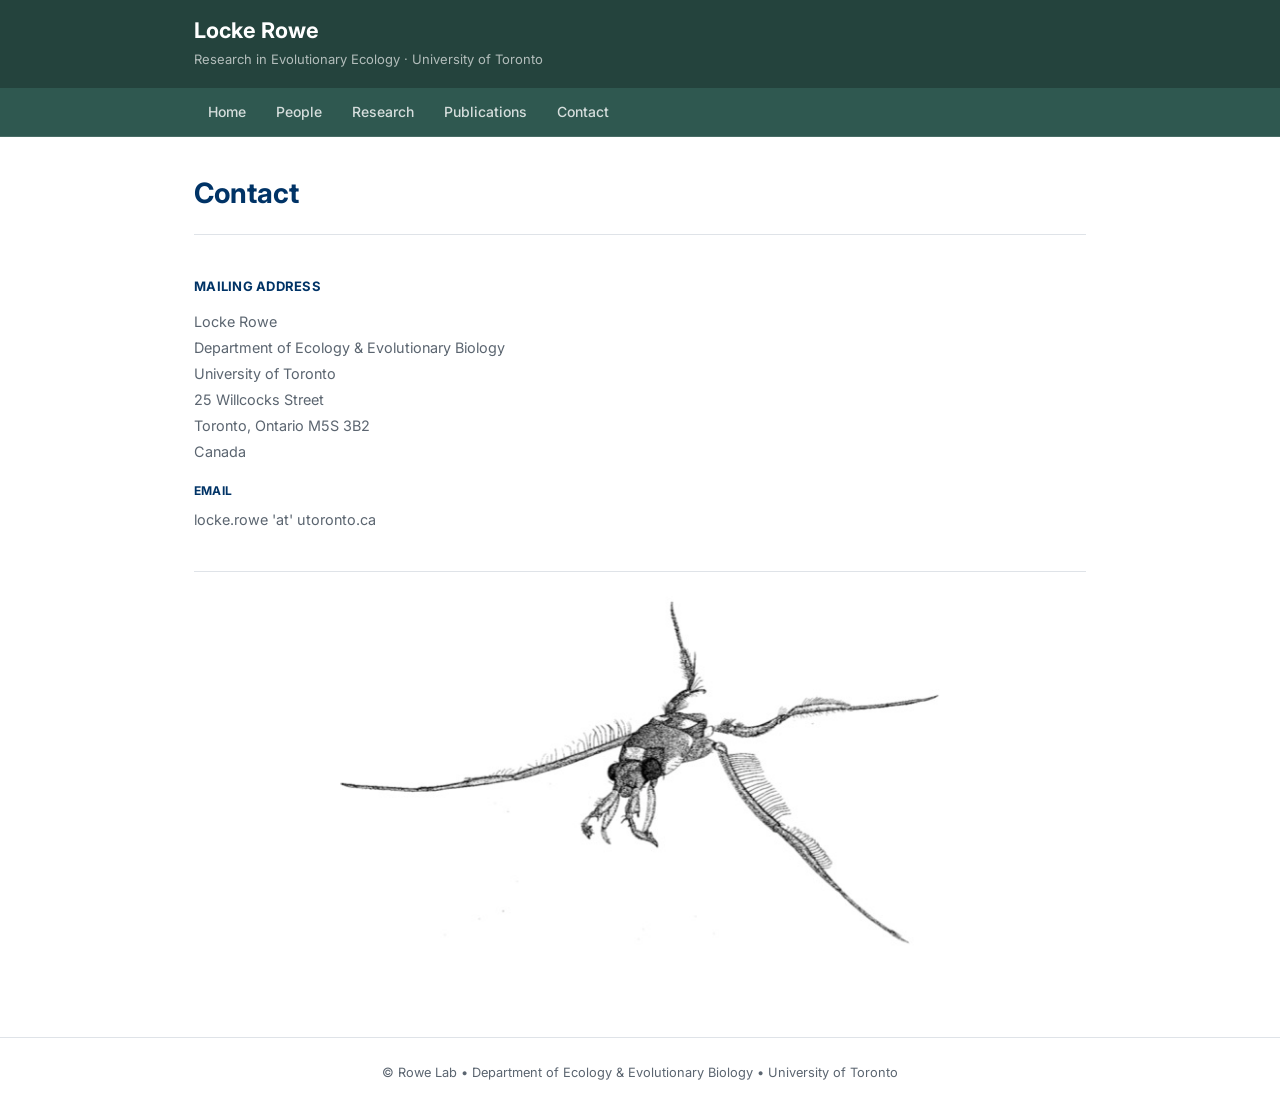
==== contact/index.html @ 4e77f3b2 "FOOTER" ====
<!DOCTYPE html>
<html lang="en">
<head>
    <meta charset="UTF-8">
    <meta name="viewport" content="width=device-width, initial-scale=1.0">
    <meta name="description" content="Contact information for Locke Rowe, Department of Ecology & Evolutionary Biology, University of Toronto.">
    <title>Contact – Locke Rowe</title>
    <link rel="icon" type="image/png" sizes="32x32" href="/images/favicon/favicon-32.png">
    <link rel="icon" type="image/png" sizes="16x16" href="/images/favicon/favicon-16.png">
    <link rel="apple-touch-icon" sizes="180x180" href="/images/favicon/apple-touch-icon.png">
    <link rel="stylesheet" href="/css/style.css">
</head>
<body>

    <!-- ===== Site Header ===== -->
    <div id="site-header"></div>

    <!-- ===== Primary Navigation ===== -->
    <div id="site-nav"></div>

    <!-- ===== Main ===== -->
    <main class="site-main">
        <div class="site-wrapper">

            <div class="page-header">
                <h1 class="page-title">Contact</h1>
            </div>

            <div class="entry-content">

                <div class="contact-info">

                    <!--
                        Note for Locke: the live WordPress site (rowe.eeb.utoronto.ca/contact/) lists
                        the lab's postal code as M6G 2P1, which does not look right for the Earth
                        Sciences Centre. The mailing address below (25 Willcocks St., M5S 3B2) matches
                        the live site and is consistent. The office/lab block uses 33 Willcocks Street,
                        M5S 3B3, matching this repo's prior draft rather than the suspect M6G code.
                        Please confirm the correct office/lab postal code before this goes live.
                    -->

                    <div class="contact-card">
                        <h3>Mailing Address</h3>
                        <address>
                            Locke Rowe<br>
                            Department of Ecology &amp; Evolutionary Biology<br>
                            University of Toronto<br>
                            25 Willcocks Street<br>
                            Toronto, Ontario M5S 3B2<br>
                            Canada
                        </address>
                        <h4>Email</h4>
                        <p>locke.rowe 'at' utoronto.ca</p>
                    </div>

                    <img src="/images/Rr3.jpg" alt="Line illustration of a water strider" class="contact-illustration">

                </div><!-- .contact-info -->

            </div><!-- .entry-content -->

        </div><!-- .site-wrapper -->
    </main>

    <!-- ===== Site Footer ===== -->
    <div id="site-footer"></div>

    <script src="/js/components-v3.js"></script>
</body>
</html>
---- css/style.css ----
/* ==========================================================================
   Rowe Lab – Research in Evolutionary Ecology
   Modernized academic style, closely modelled on schluter lab site
   ========================================================================== */

/* ---------- Google Fonts ---------- */
@import url('https://fonts.googleapis.com/css2?family=Inter:wght@400;500;600;700&display=swap');

/* ---------- Design Tokens ---------- */
:root {
    --color-nav-bg:       #24433D;
    --color-nav-bg-light: #2F5850;
    --color-primary:      #003366;
    --color-link:         #3D6EA5;
    --color-link-hover:   #1F4C7A;
    --color-text:         #24292E;
    --color-text-muted:   #5B6570;
    --color-bg:           #FFFFFF;
    --color-surface:      #FAFBFC;
    --color-border:       #DFE3E8;
    --font-sans:          'Inter', system-ui, -apple-system, sans-serif;
    --transition:         0.15s ease;
}

/* ---------- Reset & Base ---------- */
*, *::before, *::after {
    box-sizing: border-box;
    margin: 0;
    padding: 0;
}

html {
    font-size: 16px;
    scroll-behavior: smooth;
    -webkit-font-smoothing: antialiased;
}

body {
    font-family: var(--font-sans);
    font-size: 1rem;
    line-height: 1.7;
    color: var(--color-text);
    background: var(--color-bg);
}

a {
    color: var(--color-link);
    text-decoration: none;
    transition: color var(--transition);
}

a:hover {
    color: var(--color-link-hover);
    text-decoration: underline;
}

img {
    max-width: 100%;
    height: auto;
    display: block;
}

.home-inline-photo {
    width: 100%;
    height: auto;
    margin: 8px auto 24px;
}

.home-inline-photo-sm {
    width: 56%;
}

.home-figure {
    max-width: 760px;
    margin: 8px 0 24px;
    text-align: center;
}

.home-figure .home-inline-photo,
.home-figure .home-inline-photo-sm {
    margin: 0 auto;
}

.home-figure-caption {
    width: 70%;
    font-size: 0.8rem;
    color: #666;
    margin: 6px auto 0;
}

.home-figure-caption-sm {
    width: 56%;
}

.contact-illustration {
    max-width: 600px;
    width: 100%;
    height: auto;
    margin: 24px auto 24px;
}

/* ---------- Layout Wrapper ---------- */
.site-wrapper {
    max-width: 940px;
    margin: 0 auto;
    padding: 0 24px;
}

/* ---------- Site Header + Nav (styled as one navbar, like the reference site) ---------- */
.site-header {
    background: var(--color-nav-bg);
    padding: 18px 0;
}

.site-header .site-wrapper {
    display: flex;
    align-items: baseline;
    justify-content: space-between;
    flex-wrap: wrap;
    gap: 6px;
}

.site-branding {
    color: #fff;
}

.site-title {
    font-size: 1.35rem;
    font-weight: 700;
    color: #fff;
    text-decoration: none;
    display: block;
    line-height: 1.2;
}

.site-title:hover {
    color: rgba(255,255,255,.8);
    text-decoration: none;
}

.site-description {
    font-size: 0.8125rem;
    color: rgba(255,255,255,.65);
    margin-top: 4px;
}

/* ---------- Primary Navigation ---------- */
.primary-nav {
    background: var(--color-nav-bg-light);
    border-bottom: 1px solid rgba(255,255,255,.12);
}

.primary-nav .site-wrapper {
    padding-top: 0;
    padding-bottom: 0;
}

.primary-nav ul {
    list-style: none;
    display: flex;
    flex-wrap: wrap;
    margin: 0;
    padding: 0;
    gap: 2px;
}

.primary-nav ul li a {
    display: block;
    color: rgba(255,255,255,.8);
    font-size: 0.875rem;
    font-weight: 500;
    padding: 12px 14px;
    text-decoration: none;
    transition: color var(--transition), background var(--transition);
}

.primary-nav ul li a:hover,
.primary-nav ul li a.active {
    color: #fff;
    background: rgba(255,255,255,.08);
    text-decoration: none;
}

/* ---------- Main Content Area ---------- */
.site-main {
    padding: 40px 0 64px;
    min-height: calc(100vh - 160px);
}

/* ---------- Page / Entry Styling ---------- */
.page-header {
    margin-bottom: 24px;
}

.page-title {
    font-size: 1.75rem;
    color: var(--color-primary);
    font-weight: 700;
    line-height: 1.2;
}

.entry-content h2 {
    font-size: 1.2rem;
    font-weight: 700;
    color: var(--color-primary);
    margin: 32px 0 12px;
}

.entry-content h3 {
    font-size: 1rem;
    color: var(--color-text);
    margin: 18px 0 6px;
    font-weight: 600;
}

.entry-content p {
    margin-bottom: 16px;
    color: var(--color-text);
    max-width: 760px;
}

.entry-content ul,
.entry-content ol {
    margin: 0 0 16px 24px;
}

.entry-content li {
    margin-bottom: 6px;
}

/* ---------- People Page ---------- */
.people-section-title {
    font-size: 1.2rem;
    font-weight: 700;
    color: var(--color-primary);
    margin: 40px 0 12px;
    border-top: 1px solid var(--color-border);
    padding-top: 24px;
}

.entry-content > .people-section-title:first-of-type,
.people-intro-text .people-section-title {
    margin-top: 0;
    border-top: none;
    padding-top: 0;
}

.alumni-list {
    list-style: none;
    padding: 0;
    margin: 0;
    columns: 3;
    column-gap: 32px;
}

.alumni-list.single-column {
    columns: 1;
}

.alumni-list li {
    font-size: 0.875rem;
    padding: 3.5px 0;
    break-inside: avoid;
    color: var(--color-text-muted);
}

.alumni-list:not(.single-column) li {
    padding: 1.75px 0;
}

.alumni-list li strong {
    color: var(--color-text);
    font-weight: 500;
}

/* ---------- Publications Page ---------- */
.pub-year-group {
    margin-bottom: 28px;
}

.pub-year {
    font-size: 0.95rem;
    font-weight: 700;
    color: var(--color-primary);
    margin-bottom: 10px;
}

.pub-list {
    list-style: none;
    padding: 0;
    display: flex;
    flex-direction: column;
    gap: 0;
}

.pub-list li {
    font-size: 0.9rem;
    padding: 10px 0;
    position: relative;
    line-height: 1.6;
    background: none;
    border: none;
    border-bottom: 1px solid var(--color-border);
    border-radius: 0;
    box-shadow: none;
    transition: none;
}

.pub-list li:hover {
    box-shadow: none;
    transform: none;
}

.pub-list li .pub-journal {
    font-style: italic;
    color: var(--color-text-muted);
}

/* ---------- Teaching Page ---------- */
.course-list {
    list-style: none;
    padding: 0;
    display: flex;
    flex-direction: column;
    gap: 0;
}

.course-item {
    border: none;
    border-bottom: 1px solid var(--color-border);
    border-radius: 0;
    padding: 18px 0;
    background: none;
    transition: none;
}

.course-item:hover {
    box-shadow: none;
    transform: none;
}

.course-item h3 {
    font-size: 1rem;
    font-weight: 600;
    color: var(--color-primary);
    margin-bottom: 4px;
    line-height: 1.3;
}

.course-item .course-code {
    font-size: 0.75rem;
    color: var(--color-text-muted);
    margin-bottom: 8px;
    font-weight: 600;
    text-transform: uppercase;
    letter-spacing: 0.04em;
    display: inline-block;
    background: none;
    padding: 0;
    border-radius: 0;
}

.course-item p {
    font-size: 0.875rem;
    color: var(--color-text-muted);
    line-height: 1.6;
}

/* ---------- Contact Page ---------- */
.contact-info {
    margin-top: 12px;
    border-top: 1px solid var(--color-border);
}

.contact-card {
    background: none;
    border: none;
    border-bottom: 1px solid var(--color-border);
    border-radius: 0;
    padding: 22px 0;
    box-shadow: none;
    transition: none;
}

.contact-card:hover {
    box-shadow: none;
    transform: none;
}

.contact-card h3 {
    font-size: 0.8125rem;
    font-weight: 700;
    color: var(--color-primary);
    margin-bottom: 12px;
    letter-spacing: 0.02em;
    text-transform: uppercase;
}

.contact-card h4 {
    font-size: 0.75rem;
    font-weight: 700;
    color: var(--color-primary);
    margin: 16px 0 6px;
    letter-spacing: 0.02em;
    text-transform: uppercase;
}

.contact-card p,
.contact-card address {
    font-size: 0.9rem;
    font-style: normal;
    line-height: 1.8;
    color: var(--color-text-muted);
}

.contact-card a {
    color: var(--color-link);
    font-weight: 500;
}

.contact-card a:hover {
    color: var(--color-link-hover);
}

.contact-card ul {
    list-style: none;
    padding: 0;
}

.contact-card ul li {
    margin-bottom: 10px;
}

.people-intro {
    display: flex;
    align-items: flex-end;
    justify-content: space-between;
    gap: 24px;
}

.people-intro-text {
    flex: 1;
}

.rowe-portrait {
    width: 220px;
    height: auto;
    flex-shrink: 0;
    margin: 0;
}

/* ---------- Site Footer ---------- */
.site-footer {
    background: var(--color-bg);
    border-top: 1px solid var(--color-border);
    color: var(--color-text-muted);
    font-size: 0.8rem;
    text-align: center;
    padding: 24px 0;
}

.site-footer a {
    color: var(--color-text-muted);
    transition: color var(--transition);
}

.site-footer a:hover {
    color: var(--color-primary);
    text-decoration: underline;
}

.footer-inner {
    display: flex;
    flex-direction: column;
    align-items: center;
    gap: 6px;
}

/* ---------- Utility ---------- */
.text-muted {
    color: var(--color-text-muted);
    font-size: 0.875rem;
}

/* ---------- Responsive ---------- */
@media (max-width: 768px) {
    .alumni-list {
        columns: 1;
    }

    .site-main {
        padding: 28px 0 48px;
    }
}

@media (max-width: 600px) {
    .primary-nav ul li a {
        padding: 10px 10px;
        font-size: 0.8125rem;
    }

    .section-title {
        font-size: 1.1rem;
    }

    .page-title {
        font-size: 1.5rem;
    }
}
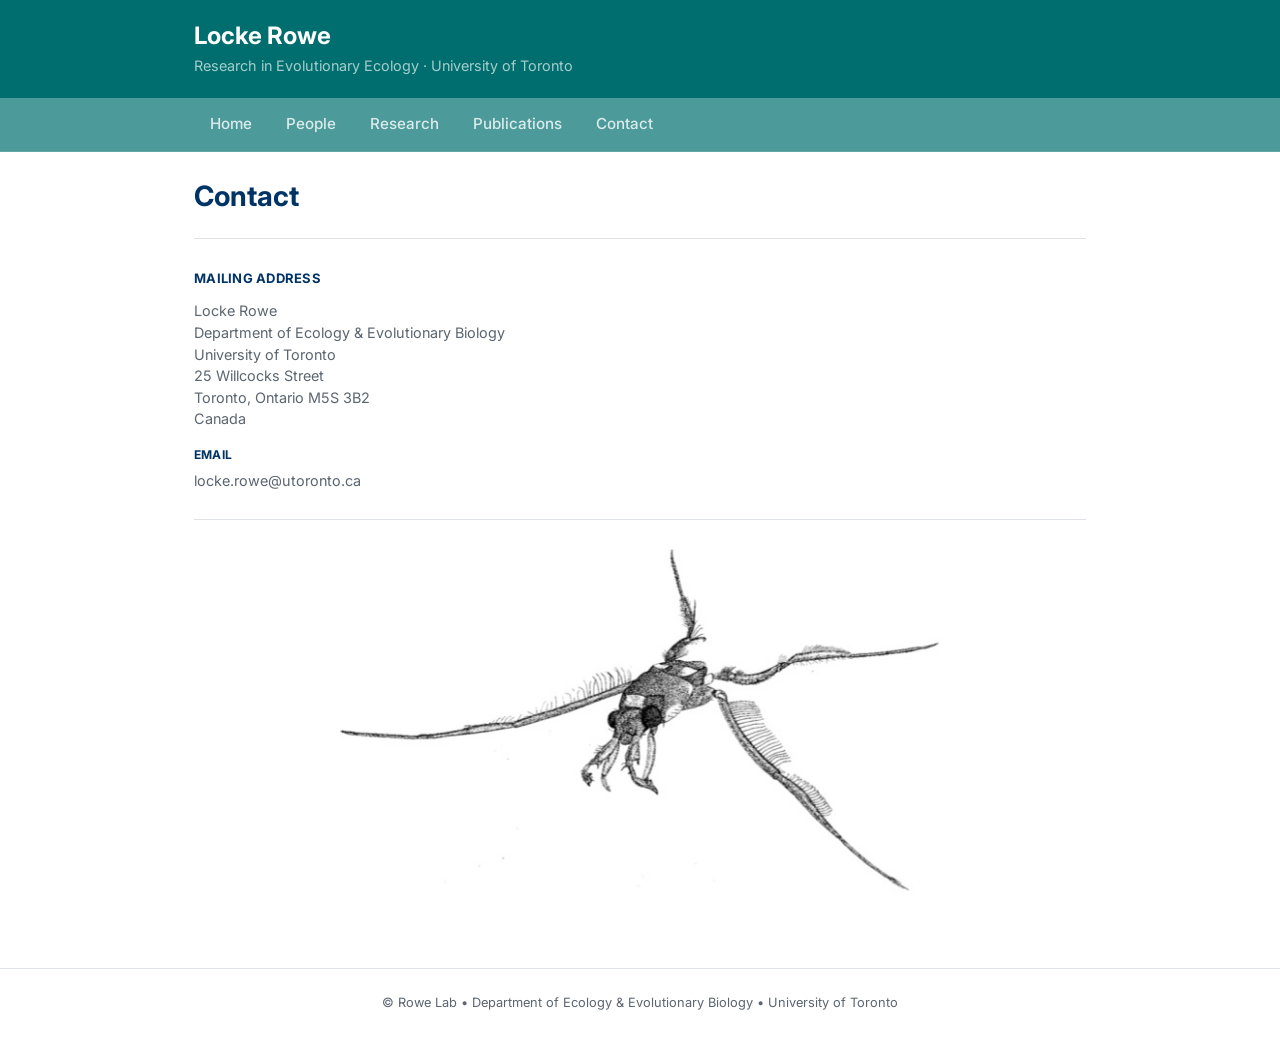
==== commit 0ca3b48a: "Update index.html" ====
--- a/contact/index.html
+++ b/contact/index.html
@@ -30,15 +30,6 @@
 
                 <div class="contact-info">
 
-                    <!--
-                        Note for Locke: the live WordPress site (rowe.eeb.utoronto.ca/contact/) lists
-                        the lab's postal code as M6G 2P1, which does not look right for the Earth
-                        Sciences Centre. The mailing address below (25 Willcocks St., M5S 3B2) matches
-                        the live site and is consistent. The office/lab block uses 33 Willcocks Street,
-                        M5S 3B3, matching this repo's prior draft rather than the suspect M6G code.
-                        Please confirm the correct office/lab postal code before this goes live.
-                    -->
-
                     <div class="contact-card">
                         <h3>Mailing Address</h3>
                         <address>
@@ -50,7 +41,7 @@
                             Canada
                         </address>
                         <h4>Email</h4>
-                        <p>locke.rowe 'at' utoronto.ca</p>
+                        <p>locke.rowe@utoronto.ca</p>
                     </div>
 
                     <img src="/images/Rr3.jpg" alt="Line illustration of a water strider" class="contact-illustration">
--- a/css/style.css
+++ b/css/style.css
@@ -8,8 +8,8 @@
 
 /* ---------- Design Tokens ---------- */
 :root {
-    --color-nav-bg:       #24433D;
-    --color-nav-bg-light: #2F5850;
+    --color-nav-bg:       #006e6e;
+    --color-nav-bg-light: #4D9A9A;
     --color-primary:      #003366;
     --color-link:         #3D6EA5;
     --color-link-hover:   #1F4C7A;
@@ -38,7 +38,7 @@
 body {
     font-family: var(--font-sans);
     font-size: 1rem;
-    line-height: 1.7;
+    line-height: 1.5;
     color: var(--color-text);
     background: var(--color-bg);
 }
@@ -63,7 +63,11 @@
 .home-inline-photo {
     width: 100%;
     height: auto;
-    margin: 8px auto 24px;
+    margin: 0 auto 24px;
+}
+
+.home-biomon-figure {
+    padding-top: 22px;
 }
 
 .home-inline-photo-sm {
@@ -72,7 +76,8 @@
 
 .home-figure {
     max-width: 760px;
-    margin: 8px 0 24px;
+    margin: 0 0 24px;
+    padding-top: 22px;
     text-align: center;
 }
 
@@ -109,7 +114,7 @@
 /* ---------- Site Header + Nav (styled as one navbar, like the reference site) ---------- */
 .site-header {
     background: var(--color-nav-bg);
-    padding: 18px 0;
+    padding: 22px 0;
 }
 
 .site-header .site-wrapper {
@@ -125,7 +130,7 @@
 }
 
 .site-title {
-    font-size: 1.35rem;
+    font-size: 1.5rem;
     font-weight: 700;
     color: #fff;
     text-decoration: none;
@@ -139,7 +144,7 @@
 }
 
 .site-description {
-    font-size: 0.8125rem;
+    font-size: 0.9rem;
     color: rgba(255,255,255,.65);
     margin-top: 4px;
 }
@@ -167,9 +172,9 @@
 .primary-nav ul li a {
     display: block;
     color: rgba(255,255,255,.8);
-    font-size: 0.875rem;
+    font-size: 0.95rem;
     font-weight: 500;
-    padding: 12px 14px;
+    padding: 15px 16px;
     text-decoration: none;
     transition: color var(--transition), background var(--transition);
 }
@@ -183,7 +188,7 @@
 
 /* ---------- Main Content Area ---------- */
 .site-main {
-    padding: 40px 0 64px;
+    padding: 28px 0 48px;
     min-height: calc(100vh - 160px);
 }
 
@@ -203,29 +208,29 @@
     font-size: 1.2rem;
     font-weight: 700;
     color: var(--color-primary);
-    margin: 32px 0 12px;
+    margin: 22px 0 8px;
 }
 
 .entry-content h3 {
     font-size: 1rem;
     color: var(--color-text);
-    margin: 18px 0 6px;
+    margin: 14px 0 4px;
     font-weight: 600;
 }
 
 .entry-content p {
-    margin-bottom: 16px;
+    margin-bottom: 11px;
     color: var(--color-text);
     max-width: 760px;
 }
 
 .entry-content ul,
 .entry-content ol {
-    margin: 0 0 16px 24px;
+    margin: 0 0 11px 24px;
 }
 
 .entry-content li {
-    margin-bottom: 6px;
+    margin-bottom: 3px;
 }
 
 /* ---------- People Page ---------- */
@@ -233,12 +238,11 @@
     font-size: 1.2rem;
     font-weight: 700;
     color: var(--color-primary);
-    margin: 40px 0 12px;
+    margin: 28px 0 8px;
     border-top: 1px solid var(--color-border);
-    padding-top: 24px;
-}
-
-.entry-content > .people-section-title:first-of-type,
+    padding-top: 16px;
+}
+
 .people-intro-text .people-section-title {
     margin-top: 0;
     border-top: none;
@@ -259,13 +263,13 @@
 
 .alumni-list li {
     font-size: 0.875rem;
-    padding: 3.5px 0;
+    padding: 2px 0;
     break-inside: avoid;
     color: var(--color-text-muted);
 }
 
 .alumni-list:not(.single-column) li {
-    padding: 1.75px 0;
+    padding: 1px 0;
 }
 
 .alumni-list li strong {
@@ -275,7 +279,7 @@
 
 /* ---------- Publications Page ---------- */
 .pub-year-group {
-    margin-bottom: 28px;
+    margin-bottom: 20px;
 }
 
 .pub-year {
@@ -295,9 +299,9 @@
 
 .pub-list li {
     font-size: 0.9rem;
-    padding: 10px 0;
+    padding: 8px 0;
     position: relative;
-    line-height: 1.6;
+    line-height: 1.4;
     background: none;
     border: none;
     border-bottom: 1px solid var(--color-border);
@@ -329,7 +333,7 @@
     border: none;
     border-bottom: 1px solid var(--color-border);
     border-radius: 0;
-    padding: 18px 0;
+    padding: 14px 0;
     background: none;
     transition: none;
 }
@@ -363,7 +367,7 @@
 .course-item p {
     font-size: 0.875rem;
     color: var(--color-text-muted);
-    line-height: 1.6;
+    line-height: 1.4;
 }
 
 /* ---------- Contact Page ---------- */
@@ -377,7 +381,7 @@
     border: none;
     border-bottom: 1px solid var(--color-border);
     border-radius: 0;
-    padding: 22px 0;
+    padding: 16px 0;
     box-shadow: none;
     transition: none;
 }
@@ -409,7 +413,7 @@
 .contact-card address {
     font-size: 0.9rem;
     font-style: normal;
-    line-height: 1.8;
+    line-height: 1.5;
     color: var(--color-text-muted);
 }
 
@@ -428,7 +432,7 @@
 }
 
 .contact-card ul li {
-    margin-bottom: 10px;
+    margin-bottom: 6px;
 }
 
 .people-intro {
@@ -491,6 +495,21 @@
     .site-main {
         padding: 28px 0 48px;
     }
+
+    .people-intro {
+        flex-direction: column;
+        align-items: flex-start;
+        gap: 16px;
+    }
+
+    .people-intro-text {
+        width: 100%;
+    }
+
+    .rowe-portrait {
+        width: 160px;
+        margin: 0 auto;
+    }
 }
 
 @media (max-width: 600px) {
@@ -506,4 +525,19 @@
     .page-title {
         font-size: 1.5rem;
     }
-}
+
+    .people-intro {
+        flex-direction: column;
+        align-items: flex-start;
+        gap: 16px;
+    }
+
+    .people-intro-text {
+        width: 100%;
+    }
+
+    .rowe-portrait {
+        width: 160px;
+        margin: 0 auto;
+    }
+}
